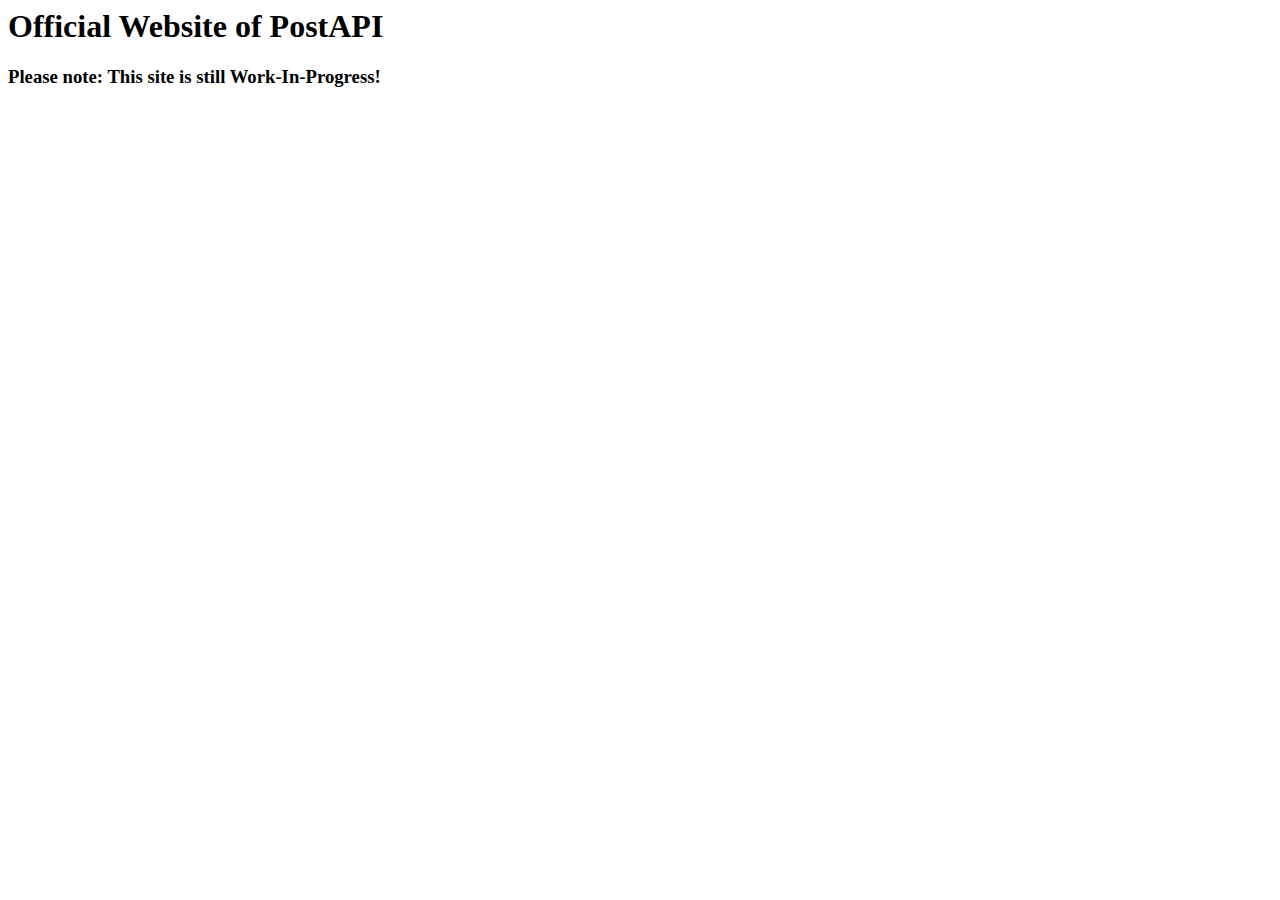
==== PostAPI/index.html @ 78f5195a "Some Structure Changes" ====
<html lang="en">
<head>
    <meta charset="UTF-8">
    <title>PostAPI</title>
</head>
<body>
    <h1>Official Website of PostAPI</h1>
    <h3>Please note: This site is still Work-In-Progress!</h3>
</body>
</html>
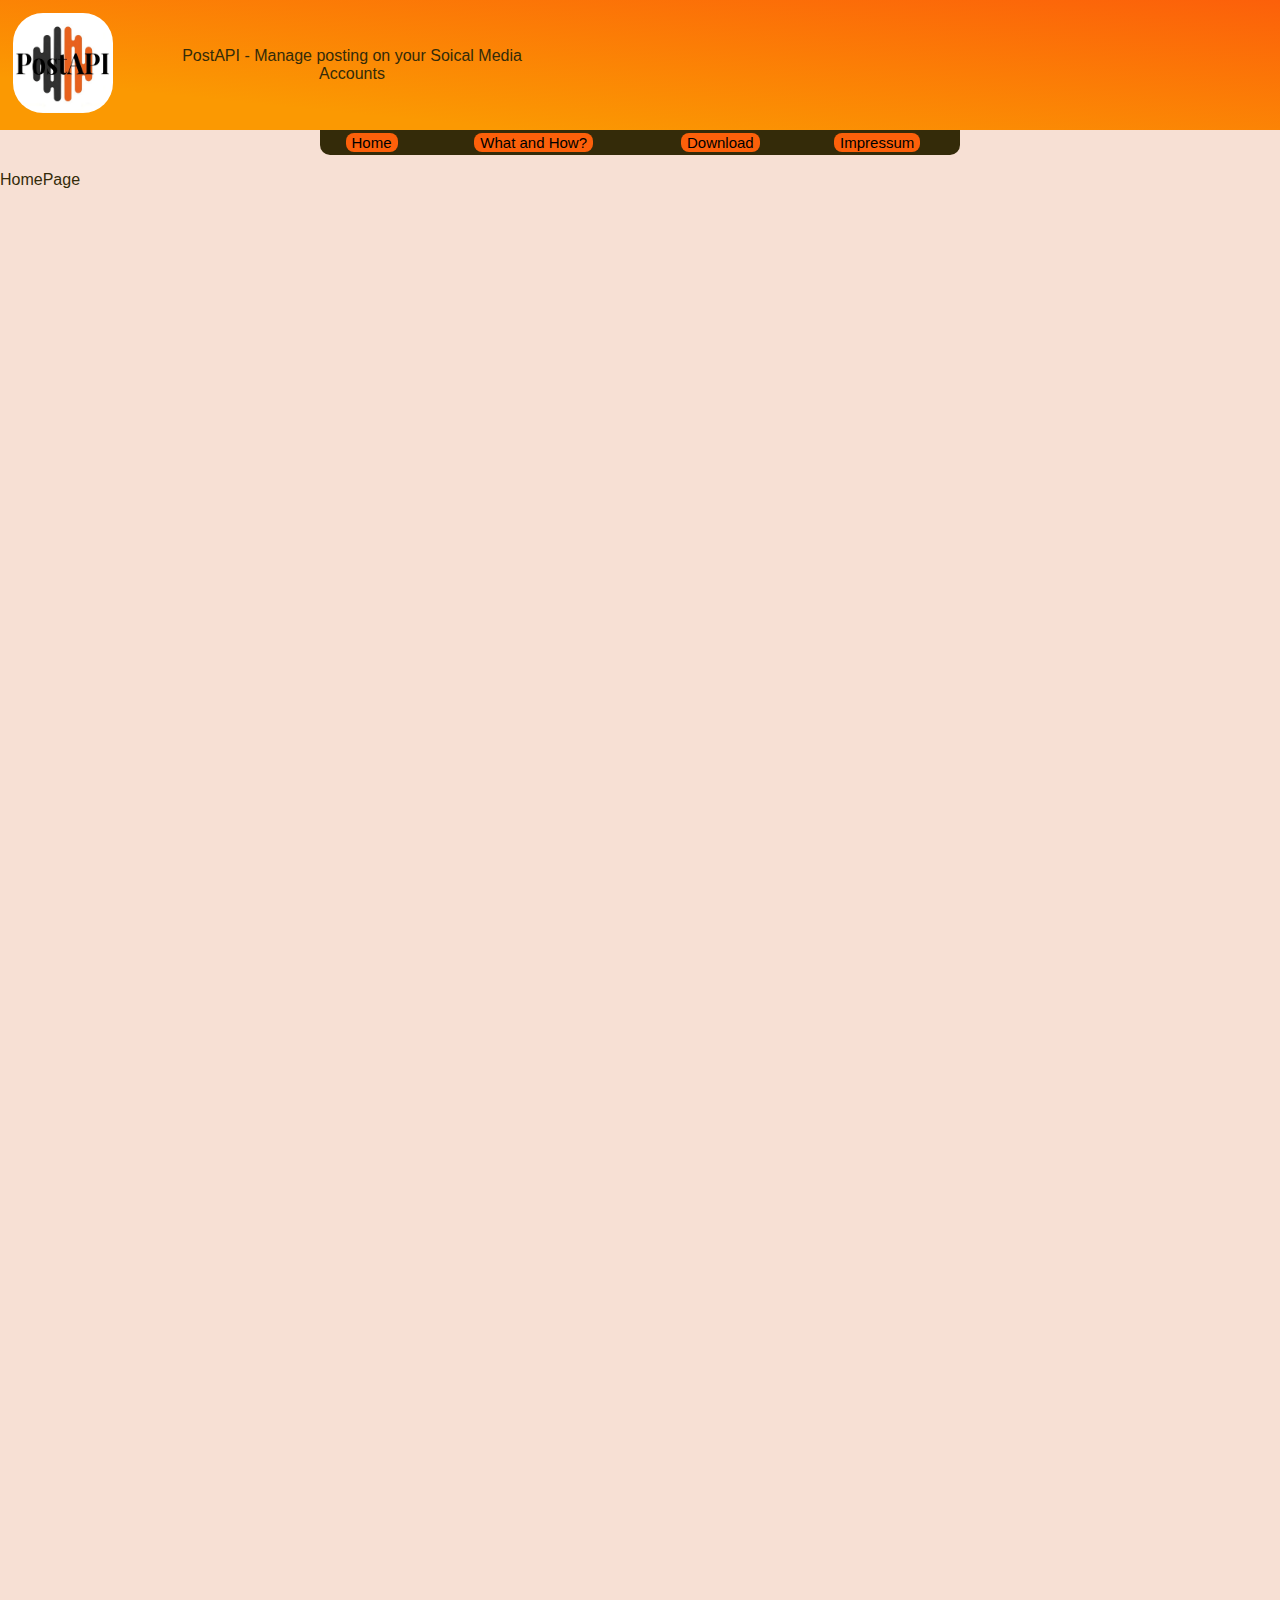
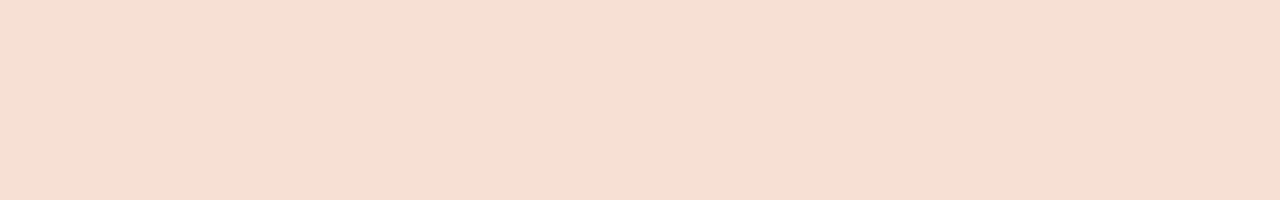
==== commit 7065c0b8: "First Design/Structure and some Function" ====
--- a/PostAPI/index.html
+++ b/PostAPI/index.html
@@ -1,10 +1,57 @@
-<html lang="en">
-<head>
-    <meta charset="UTF-8">
-    <title>PostAPI</title>
-</head>
-<body>
-    <h1>Official Website of PostAPI</h1>
-    <h3>Please note: This site is still Work-In-Progress!</h3>
-</body>
+<!DOCTYPE html>
+<html lang="de">
+    <head>
+        <meta charset="UTF-8">
+        <meta name="viewport" content="width=device-width, initial-scale=1.0">
+        <link rel="stylesheet" type="text/css" href="style.css">
+        <script src="script.js" defer></script>
+        <title>PostAPI</title>
+    </head>
+    <body>
+        <header>
+            <table>
+                <tr>
+                    <td>
+                        <img id="imgLogo" src="img/mylogo1kX1k.png" alt="PostAPI-Logo">
+                    </td>
+                    <td>
+                        <p id="titleLogo">PostAPI - Manage posting on your Soical Media Accounts </p>
+                    </td>
+                </tr>
+            </table>
+        </header>
+        <nav id="navBar">
+            <table id="tNav">
+                <tr>
+                    <td>
+                        <button class="switcherButton" onclick="showAndHideOthers('#Home', 'beHidden')">Home</button>
+                    </td>
+                    <td>
+                        <button class="switcherButton" onclick="showAndHideOthers('#WhatAndHow', 'beHidden')">What and How?</button>
+                    </td>
+                    <td>
+                        <button class="switcherButton" onclick="showAndHideOthers('#Download', 'beHidden')">Download</button>
+                    </td>
+                    <td>
+                        <button class="switcherButton" onclick="showAndHideOthers('#Impressum', 'beHidden')">Impressum</button>
+                    </td>
+                </tr>
+            </table>
+        </nav>
+        <main class="mainBody">
+            <article id="Home" class="goesHide">
+                <p>HomePage</p>
+            </article>
+            <article id="WhatAndHow" class="goesHide beHidden">
+                <p>WhatAndHow</p>
+            </article>
+            <article id="Download" class="goesHide beHidden">
+                <p>Download Page</p>
+            </article>
+            <article id="Impressum" class="goesHide beHidden">
+                <p>Impressum</p>
+            </article>
+        </main>
+        <button id="scrollUpBtn" class="scroll-up">↑</button>
+    </body>
 </html>--- a/PostAPI/style.css
+++ b/PostAPI/style.css
@@ -0,0 +1,114 @@
+/*Define colors*/
+:root {
+    --mainpink: #F7E0D4;
+    --mainorange: #fc600a;
+    --mainLorange: #fb9902;
+    --mainyellow: #FCCB1A;
+    --mainbrown: #342B09;
+}
+
+body {
+    margin: 0;
+    background: var(--mainpink);
+    font-family: Arial, Helvetica, sans-serif;
+    color: var(--mainbrown);
+    min-height: 200vh;
+}
+
+header {
+    height: fit-content;
+    background: linear-gradient(to top right, var(--mainLorange) 20%, var(--mainorange) 100%);
+    align-items: center;
+}
+
+table{
+    width: fit-content;
+}
+
+td {
+    text-align: center;
+    margin: 5%;
+    color: wheat; /*Tempo*/
+}
+
+#imgLogo {
+    width: auto;
+    height: 100px;
+    border-radius: 30%;
+    margin: 10px;
+}
+
+#titleLogo {
+    margin-left: 10%;
+    color: var(--mainbrown);
+}
+
+#navBar {
+    width: 50%;
+    height: fit-content;
+    margin-left: 25%;
+    margin-right: 25%;
+    background-color: var(--mainbrown) ;
+    border-bottom-left-radius: 10px;
+    border-bottom-right-radius: 10px;
+}
+
+#tNav {
+    width: 100%;
+}
+
+/*For Switching between Articles with the buttons in NavBar*/
+.beHidden {
+    display: none;
+}
+
+.switcherButton {
+    background-color: var(--mainorange);
+    border-radius: 8px;
+    border-style: none;
+    font-size: 15px;
+    text-align: center;
+    text-decoration: none;
+    transition: color 100ms;
+    vertical-align: baseline;
+    user-select: none;
+    cursor: pointer;
+    touch-action: manipulation;
+}
+
+.switcherButton:hover {
+    opacity: 80%;
+}
+
+/*Scroll Up Button*/
+.scroll-up {
+    position: fixed;
+    bottom: 30px;
+    right: 30px;
+    background: var(--mainorange);
+    color: white;
+    border: none;
+    border-radius: 50%;
+    width: 50px;
+    height: 50px;
+    font-size: 24px;
+    cursor: pointer;
+    display: flex;
+    align-items: center;
+    justify-content: center;
+    box-shadow: 0 4px 8px rgba(0, 0, 0, 0.2);
+    opacity: 0;
+    pointer-events: none;
+    transition: opacity 0.4s, transform 0.3s;
+    z-index: 1000;
+}
+
+.scroll-up.show {
+    opacity: 1;
+    pointer-events: auto;
+}
+
+.scroll-up:hover {
+    background: var(--mainLorange);
+    transform: translateY(-5px);
+}
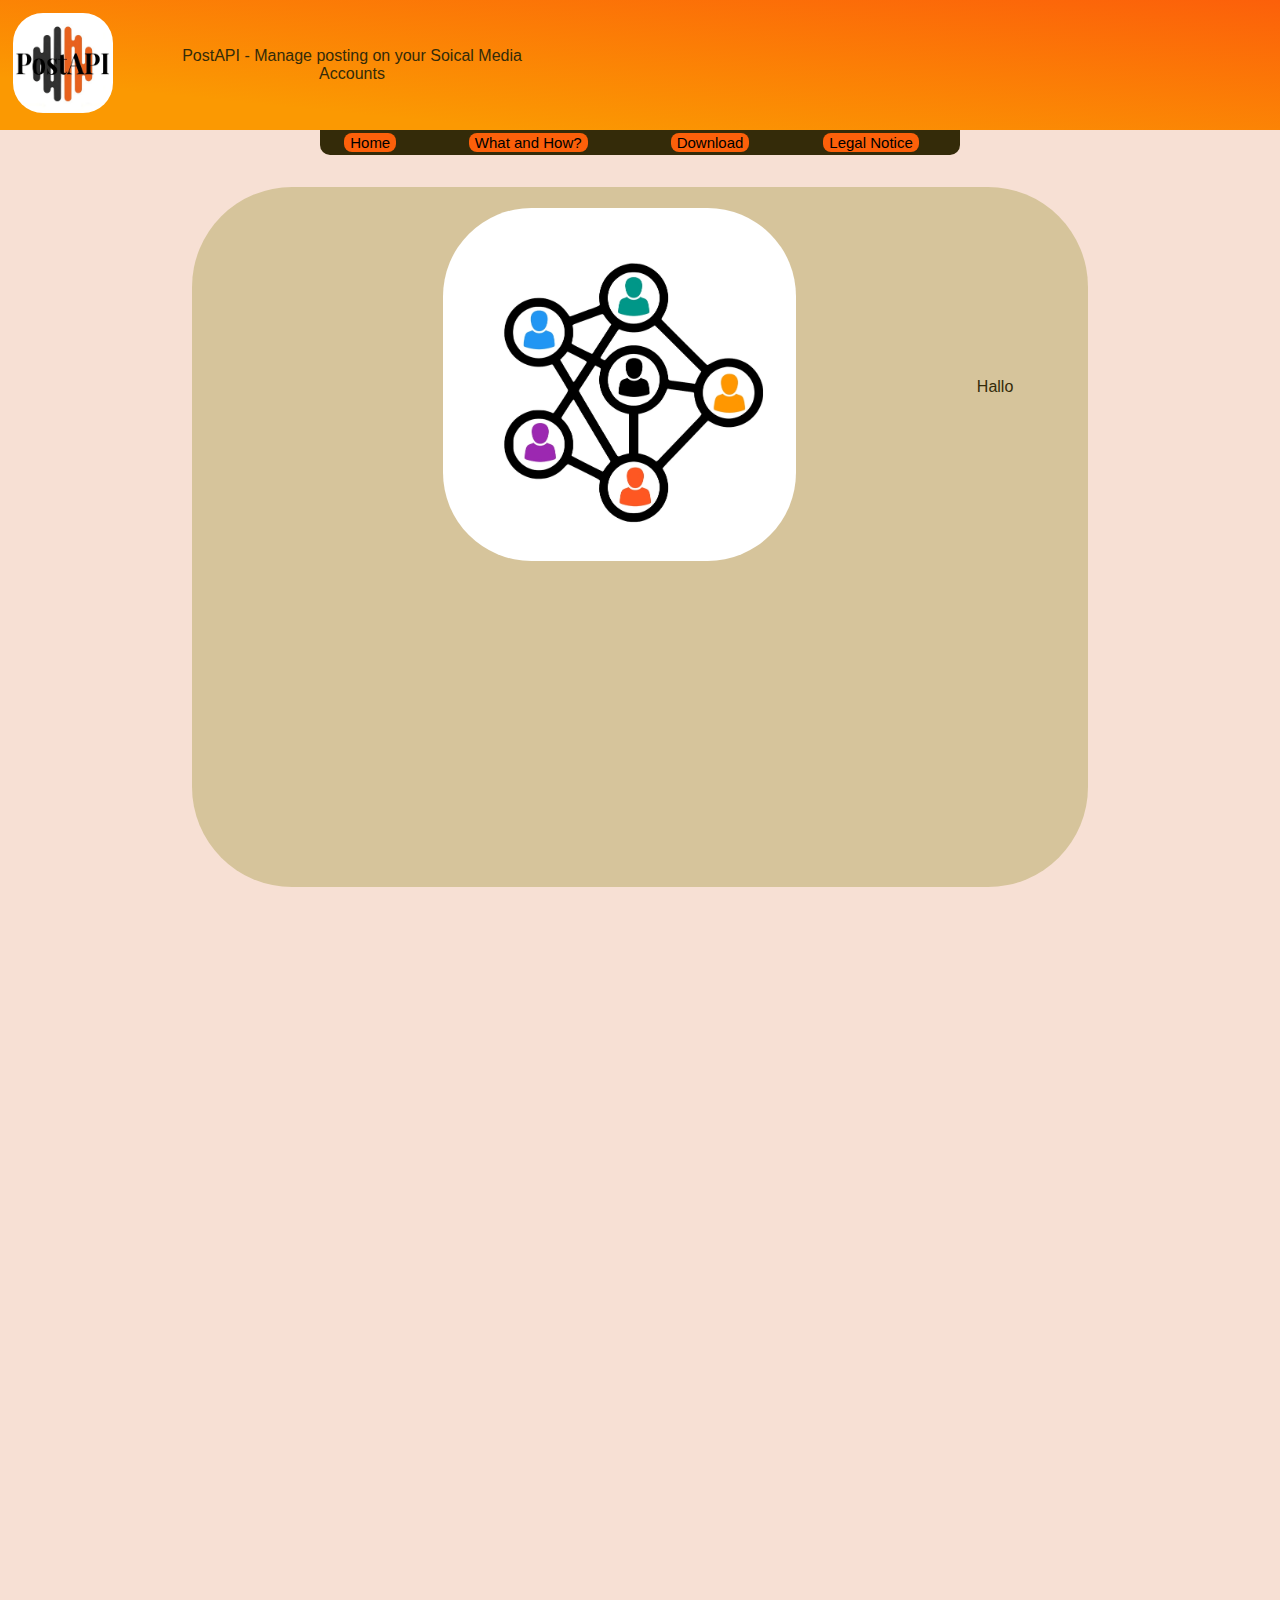
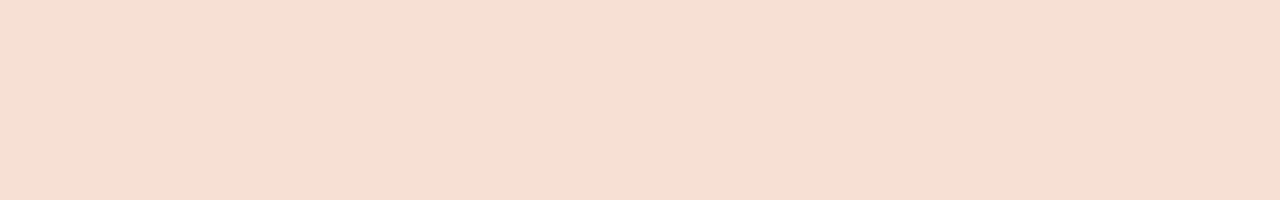
==== commit 4e56231c: "Developing on PostAPI Homepage, taking a break now" ====
--- a/PostAPI/index.html
+++ b/PostAPI/index.html
@@ -33,23 +33,43 @@
                         <button class="switcherButton" onclick="showAndHideOthers('#Download', 'beHidden')">Download</button>
                     </td>
                     <td>
-                        <button class="switcherButton" onclick="showAndHideOthers('#Impressum', 'beHidden')">Impressum</button>
+                        <button class="switcherButton" onclick="showAndHideOthers('#LegalNotice', 'beHidden')">Legal Notice</button>
                     </td>
                 </tr>
             </table>
         </nav>
         <main class="mainBody">
-            <article id="Home" class="goesHide">
-                <p>HomePage</p>
+            <article id="Home" class="mainArticle goesHide">
+                <span class="spacing"></span>
+                <div class="Acontent">
+                    <table>
+                        <tr>
+                            <td>
+                                <img id="picNetHome" src="img/network.jpg" alt="https://pxhere.com/en/photo/1625055?utm_content=shareClip&utm_medium=referral&utm_source=pxhere">
+                            </td>
+                            <td>
+                                <p>
+                                    Hallo
+                                </p>
+                            </td>
+                        </tr>
+                    </table>
+                </div>
             </article>
-            <article id="WhatAndHow" class="goesHide beHidden">
-                <p>WhatAndHow</p>
+            <article id="WhatAndHow" class="mainArticle goesHide beHidden">
+                <div class="Acontent">
+                    
+                </div>
             </article>
-            <article id="Download" class="goesHide beHidden">
-                <p>Download Page</p>
+            <article id="Download" class="mainArticle goesHide beHidden">
+                <div class="Acontent">
+
+                </div>
             </article>
-            <article id="Impressum" class="goesHide beHidden">
-                <p>Impressum</p>
+            <article id="LegalNotice" class="mainArticle goesHide beHidden">
+                <div class="Acontent">
+
+                </div>
             </article>
         </main>
         <button id="scrollUpBtn" class="scroll-up">↑</button>
--- a/PostAPI/style.css
+++ b/PostAPI/style.css
@@ -5,6 +5,7 @@
     --mainLorange: #fb9902;
     --mainyellow: #FCCB1A;
     --mainbrown: #342B09;
+    --mainBeige: #d6c49b;
 }
 
 body {
@@ -31,6 +32,10 @@
     color: wheat; /*Tempo*/
 }
 
+p {
+    color: var(--mainbrown);
+}
+
 #imgLogo {
     width: auto;
     height: 100px;
@@ -55,6 +60,31 @@
 
 #tNav {
     width: 100%;
+}
+
+.mainArticle {
+    height: 700px;
+    width: 70%;
+    margin-left: 15%;
+    margin-right: 15%;
+    margin-top: 2.5%;
+    margin-bottom: 2.5%;
+    border-radius: 100px;
+    background-color: var(--mainBeige);
+}
+
+.spacing {
+    display: inline-block;
+}
+
+.Acontent {
+    margin-left: 8%;
+    margin-right: 8%;
+}
+
+#picNetHome {
+    width: 50%;
+    border-radius: 25%;
 }
 
 /*For Switching between Articles with the buttons in NavBar*/
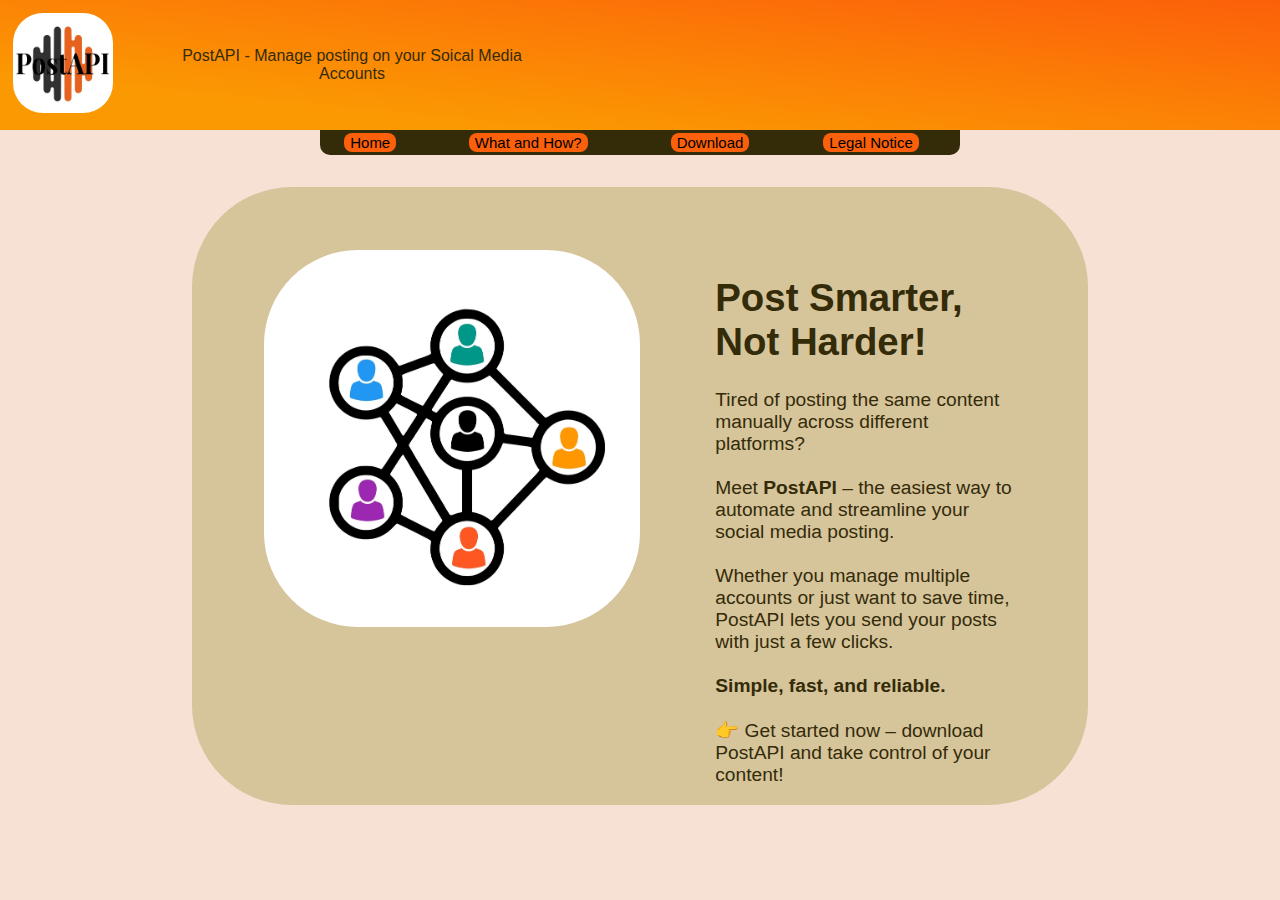
==== commit 3da5f6e1: "Landing Page finish and style changes on POSTAPI" ====
--- a/PostAPI/index.html
+++ b/PostAPI/index.html
@@ -42,18 +42,18 @@
             <article id="Home" class="mainArticle goesHide">
                 <span class="spacing"></span>
                 <div class="Acontent">
-                    <table>
-                        <tr>
-                            <td>
-                                <img id="picNetHome" src="img/network.jpg" alt="https://pxhere.com/en/photo/1625055?utm_content=shareClip&utm_medium=referral&utm_source=pxhere">
-                            </td>
-                            <td>
-                                <p>
-                                    Hallo
-                                </p>
-                            </td>
-                        </tr>
-                    </table>
+                    <div class="imgBox">
+                        <img id="picNetHome" src="img/network.jpg" alt="https://pxhere.com/en/photo/1625055?utm_content=shareClip&utm_medium=referral&utm_source=pxhere">
+                    </div>
+                    <div class="contentBox">
+                        <h1>Post Smarter, Not Harder!</h1>
+                        <p>Tired of posting the same content manually across different platforms?<br><br>
+                        Meet <strong>PostAPI</strong> – the easiest way to automate and streamline your social media posting.<br><br>
+                        Whether you manage multiple accounts or just want to save time, PostAPI lets you send your posts with just a few clicks.<br><br>
+                        <strong>Simple, fast, and reliable.</strong><br><br>
+                        👉 Get started now – download PostAPI and take control of your content!</p>
+                    </div>
+                    <div class="clearerDiv"></div>
                 </div>
             </article>
             <article id="WhatAndHow" class="mainArticle goesHide beHidden">
--- a/PostAPI/style.css
+++ b/PostAPI/style.css
@@ -13,7 +13,7 @@
     background: var(--mainpink);
     font-family: Arial, Helvetica, sans-serif;
     color: var(--mainbrown);
-    min-height: 200vh;
+    /*min-height: 200vh;*/
 }
 
 header {
@@ -63,7 +63,7 @@
 }
 
 .mainArticle {
-    height: 700px;
+    height: fit-content;
     width: 70%;
     margin-left: 15%;
     margin-right: 15%;
@@ -78,12 +78,29 @@
 }
 
 .Acontent {
+    margin-top: 5%;
     margin-left: 8%;
     margin-right: 8%;
 }
 
+.imgBox {
+    float: left;
+    width: 50%;
+    margin-bottom: 10%;
+}
+
+.contentBox {
+    width: 40%;
+    float: right;
+    font-size: larger;
+}
+
+.clearerDiv {
+    clear: both;
+}
+
 #picNetHome {
-    width: 50%;
+    width: 100%;
     border-radius: 25%;
 }
 
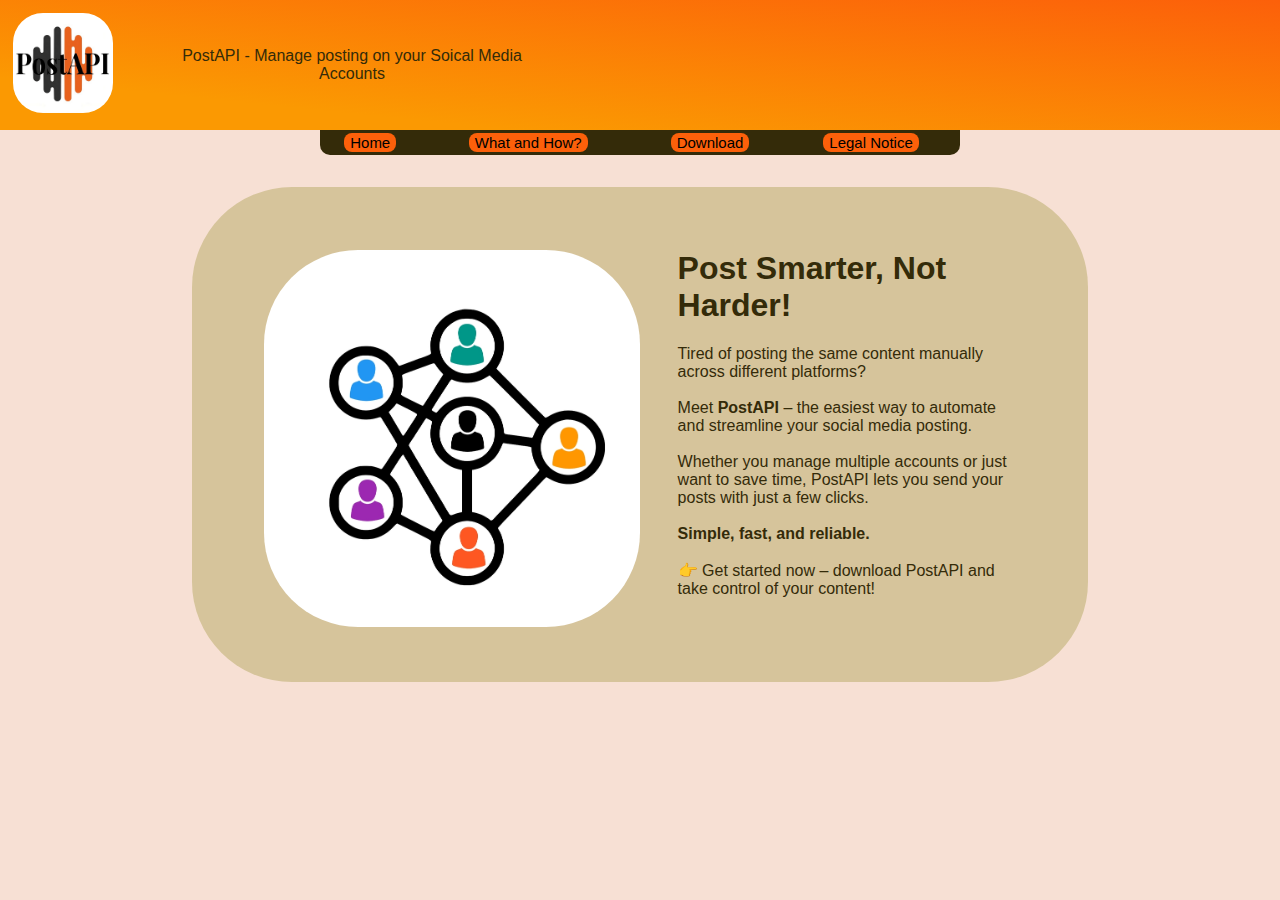
==== commit db136130: "First V of Expl-Site and structuring css change" ====
--- a/PostAPI/index.html
+++ b/PostAPI/index.html
@@ -43,27 +43,60 @@
                 <span class="spacing"></span>
                 <div class="Acontent">
                     <div class="imgBox">
-                        <img id="picNetHome" src="img/network.jpg" alt="https://pxhere.com/en/photo/1625055?utm_content=shareClip&utm_medium=referral&utm_source=pxhere">
+                        <img class="picMain" src="img/network.jpg" alt="https://pxhere.com/en/photo/1625055?utm_content=shareClip&utm_medium=referral&utm_source=pxhere">
                     </div>
-                    <div class="contentBox">
                         <h1>Post Smarter, Not Harder!</h1>
                         <p>Tired of posting the same content manually across different platforms?<br><br>
                         Meet <strong>PostAPI</strong> – the easiest way to automate and streamline your social media posting.<br><br>
                         Whether you manage multiple accounts or just want to save time, PostAPI lets you send your posts with just a few clicks.<br><br>
                         <strong>Simple, fast, and reliable.</strong><br><br>
                         👉 Get started now – download PostAPI and take control of your content!</p>
-                    </div>
                     <div class="clearerDiv"></div>
+                    <span class="spacing"></span>
                 </div>
             </article>
             <article id="WhatAndHow" class="mainArticle goesHide beHidden">
+                <span class="spacing"></span>
                 <div class="Acontent">
-                    
+                    <div class="imgquestionBox imgBox">
+                        <img class="picMain" src="img/question.png" alt="https://pngimg.com/image/38110">
+                    </div>
+                    <h2>PostAPI - How it works</h2>
+                        <p>
+                            This Python-based application enables users to publish content to their own various social-media accounts using the official APIs. It is intended as a lightweight tool to simplify the content posting process for individual creators and developers.
+                        </p>
+
+                        <p>
+                            <strong>Note:</strong> This program is currently in a very early stage of development and is not even in its alpha phase.
+                        </p>
+                        <h3>How it works</h3>
+                        <ul>
+                            <li>Each user registers their own API apps on the Social-Media platforms' developer page. For example <a href="https://developers.facebook.com" target="_blank">Meta for Developers</a> for Instagram, and <a href="https://developers.tiktok.com" target="_blank">TikTok for Developers</a> for TikTok.</li>
+                            <li>Users then place their individual API credentials into a <code>.env</code> file based on the provided <code>.env.example</code>.</li>
+                            <li>After authentication via OAuth, users can use the script to post content to their own accounts.</li>
+                        </ul>
+                        <h3>Security and API Usage</h3>
+                        <p>
+                            To ensure transparency and avoid abuse, this application does <strong>not use any shared or global API keys</strong>. Each user is responsible for their own developer credentials and accounts.
+                        </p>
+                        <h3>Planned Scope</h3>
+                        <p>
+                            A UI based program that enables posting to TikTok, Instagram and other social-media accounts using each platform's official API.
+                        </p>
+                        <h3>Requirements</h3>
+                        <ul>
+                            <li>Python 3.10 or newer</li>
+                            <li>A reviewed App on the developer sites of social-media platforms like TikTok or Instagram</li>
+                        </ul>
+                    <div class="clearerDiv"></div>
+                    <span class="spacing"></span>
                 </div>
             </article>
             <article id="Download" class="mainArticle goesHide beHidden">
+                <span class="spacing"></span>
                 <div class="Acontent">
 
+                    <div class="clearerDiv"></div>
                 </div>
             </article>
             <article id="LegalNotice" class="mainArticle goesHide beHidden">
--- a/PostAPI/style.css
+++ b/PostAPI/style.css
@@ -78,7 +78,9 @@
 }
 
 .Acontent {
+    width: 84%;
     margin-top: 5%;
+    margin-bottom: 5%;
     margin-left: 8%;
     margin-right: 8%;
 }
@@ -86,12 +88,19 @@
 .imgBox {
     float: left;
     width: 50%;
-    margin-bottom: 10%;
+    max-width: 100%;
+    margin-bottom: 5%;
+    margin-right: 5%;
+}
+
+
+.imgquestionBox {
+    width: 50%;
 }
 
 .contentBox {
     width: 40%;
-    float: right;
+    min-width: 20%;
     font-size: larger;
 }
 
@@ -99,9 +108,12 @@
     clear: both;
 }
 
-#picNetHome {
+.picMain {
     width: 100%;
+    height: auto;
     border-radius: 25%;
+    display: block;
+    object-fit: cover;
 }
 
 /*For Switching between Articles with the buttons in NavBar*/
